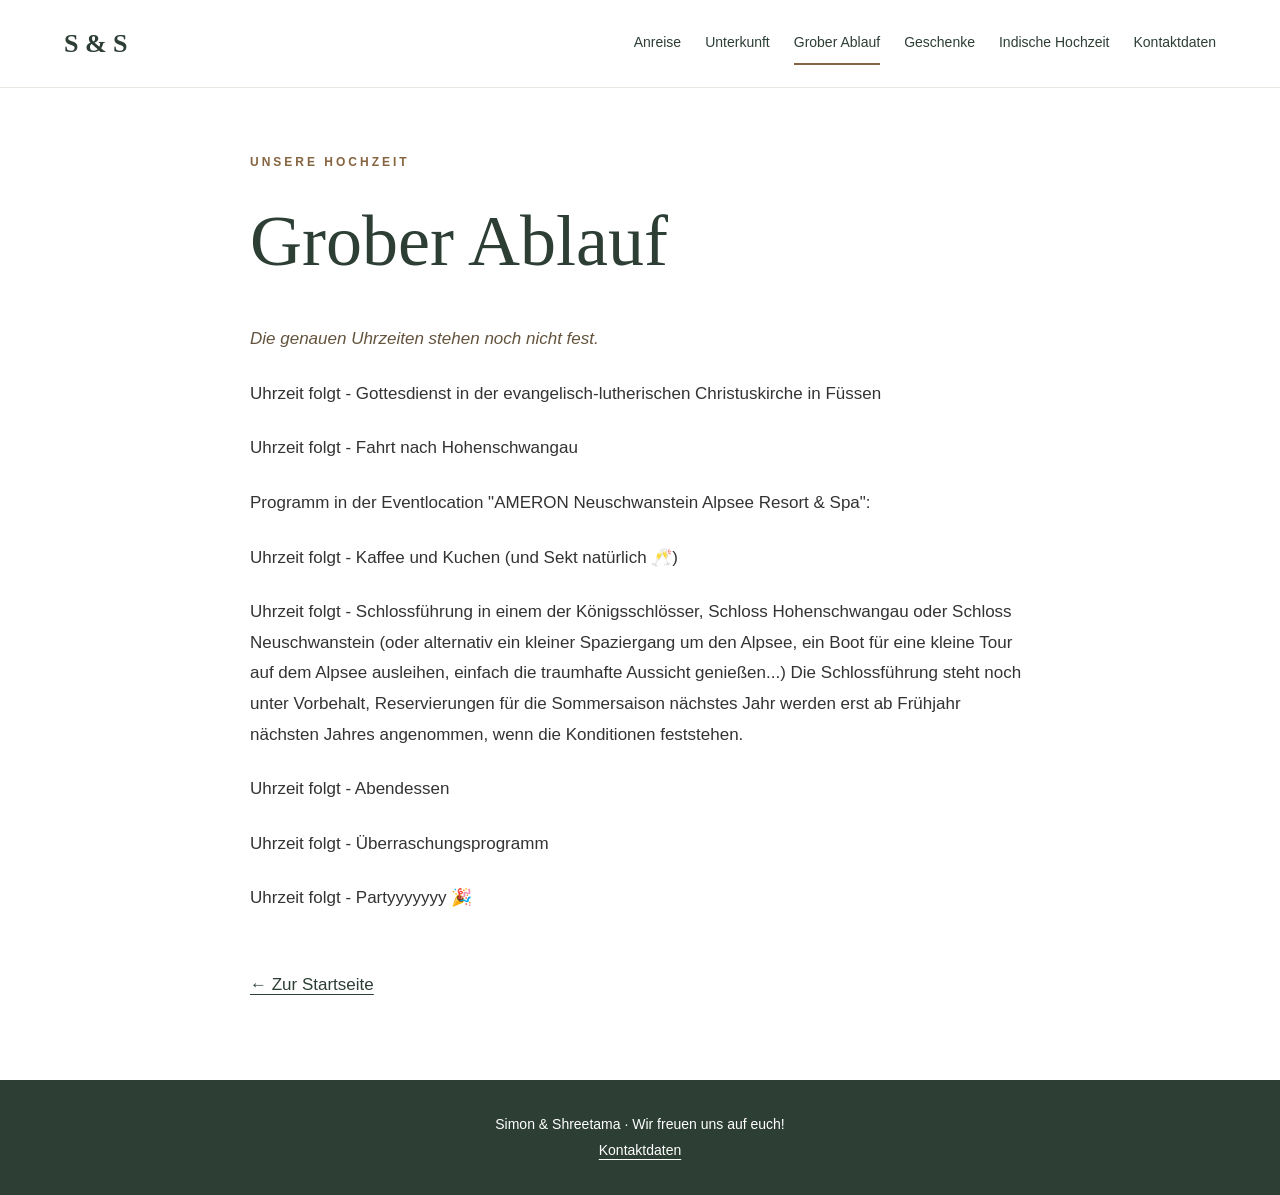
==== ablauf.html @ 5545a0ca "Replace wedding template with six German information pages from supplied document" ====
<!doctype html>
<html lang="de"><head><meta charset="utf-8"><meta name="viewport" content="width=device-width, initial-scale=1"><meta name="description" content="Grober Ablauf – die Hochzeit von Simon und Shreetama"><title>Grober Ablauf | Simon &amp; Shreetama</title><link rel="stylesheet" href="style.css"></head><body>
<a class="skip-link" href="#inhalt">Zum Inhalt</a>
<header class="navbar"><a class="nav-logo" href="index.html" aria-label="Simon und Shreetama – Startseite">S &amp; S</a><nav aria-label="Hauptnavigation"><ul class="nav-links"><li><a href="anreise.html">Anreise</a></li><li><a href="unterkunft.html">Unterkunft</a></li><li><a href="ablauf.html" aria-current="page">Grober Ablauf</a></li><li><a href="geschenke.html">Geschenke</a></li><li><a href="indische-hochzeit.html">Indische Hochzeit</a></li><li><a href="kontakt.html">Kontaktdaten</a></li></ul></nav></header>
<main id="inhalt"><article class="container prose"><p class="eyebrow">Unsere Hochzeit</p><h1>Grober Ablauf</h1><p class="note">Die genauen Uhrzeiten stehen noch nicht fest.</p><p>Uhrzeit folgt - Gottesdienst in der evangelisch-lutherischen Christuskirche in Füssen</p><p>Uhrzeit folgt - Fahrt nach Hohenschwangau</p><p>Programm in der Eventlocation &quot;AMERON Neuschwanstein Alpsee Resort &amp; Spa&quot;:</p><p>Uhrzeit folgt - Kaffee und Kuchen (und Sekt natürlich 🥂)</p><p>Uhrzeit folgt - Schlossführung in einem der Königsschlösser, Schloss Hohenschwangau oder Schloss Neuschwanstein (oder alternativ ein kleiner Spaziergang um den Alpsee, ein Boot für eine kleine Tour auf dem Alpsee ausleihen, einfach die traumhafte Aussicht genießen...) Die Schlossführung steht noch unter Vorbehalt, Reservierungen für die Sommersaison nächstes Jahr werden erst ab Frühjahr nächsten Jahres angenommen, wenn die Konditionen feststehen.</p><p>Uhrzeit folgt - Abendessen</p><p>Uhrzeit folgt - Überraschungsprogramm</p><p>Uhrzeit folgt - Partyyyyyyy 🎉</p><a class="back" href="index.html">← Zur Startseite</a></article></main><footer>Simon &amp; Shreetama · Wir freuen uns auf euch!<br><a href="kontakt.html">Kontaktdaten</a></footer></body></html>
---- style.css ----
:root{--green:#2d3e35;--gold:#876440;--cream:#f9f6f0;--text:#333}*{box-sizing:border-box}body{margin:0;background:#fff;color:var(--text);font:17px/1.8 Arial,sans-serif}a{color:var(--green);text-underline-offset:4px;overflow-wrap:anywhere}a:hover{color:var(--gold)}a:focus-visible{outline:3px solid var(--gold);outline-offset:5px}.skip-link{position:absolute;left:16px;top:-80px;background:white;padding:12px;z-index:10}.skip-link:focus{top:12px}.navbar{display:flex;align-items:center;justify-content:space-between;gap:28px;padding:22px 5%;border-bottom:1px solid #e8e8e3}.nav-logo{font:600 26px Georgia,serif;text-decoration:none;white-space:nowrap}.nav-links{display:flex;flex-wrap:wrap;gap:12px 24px;margin:0;padding:0;list-style:none}.nav-links a{font-size:14px;text-decoration:none;padding:8px 0;display:inline-block}.nav-links a[aria-current]{border-bottom:2px solid var(--gold)}h1,h2{font-family:Georgia,serif;font-weight:400;color:var(--green);line-height:1.2}h1{font-size:clamp(2.5rem,6vw,4.5rem);margin:12px 0 32px}h2{font-size:1.65rem}.eyebrow{text-transform:uppercase;letter-spacing:3px;font-size:12px;color:var(--gold);font-weight:bold}.hero{text-align:center;background:var(--cream);padding:86px 24px 92px}.hero h1{margin:16px 0 24px}.hero h1 span{font-style:italic;color:var(--gold)}.hero-place{letter-spacing:2px}.btn{display:inline-block;background:var(--green);color:white;text-decoration:none;padding:12px 28px;margin-top:18px}.btn:hover{background:#1f2c25;color:white}.container{width:min(1100px,90%);margin:auto}.overview{display:grid;grid-template-columns:repeat(3,minmax(0,1fr));gap:24px;padding:64px 0 80px}.card{border:1px solid #e6e2da;padding:30px;text-decoration:none;display:flex;flex-direction:column}.card:hover{background:var(--cream)}.card p{color:var(--text);font-size:16px;margin:0 0 24px}.number{font:italic 20px Georgia,serif;color:var(--gold)}.more{margin-top:auto;font-size:14px}.prose{max-width:780px;padding:64px 0 80px}.prose p{margin:0 0 24px}.prose h1{margin-bottom:40px}.note{color:#64543e;font-style:italic}.back{display:inline-block;margin-top:32px}footer{background:var(--green);color:white;text-align:center;padding:32px 20px;font-size:14px}footer a{color:white}@media(max-width:900px){.navbar{flex-direction:column;gap:10px}.nav-links{justify-content:center;gap:4px 18px}.overview{grid-template-columns:repeat(2,minmax(0,1fr))}}@media(max-width:560px){body{font-size:16px}.hero{padding:58px 20px}.overview{grid-template-columns:1fr;padding:36px 0 48px;gap:16px}.prose{padding:40px 0 56px}.card{padding:24px}.nav-links a{font-size:13px}}
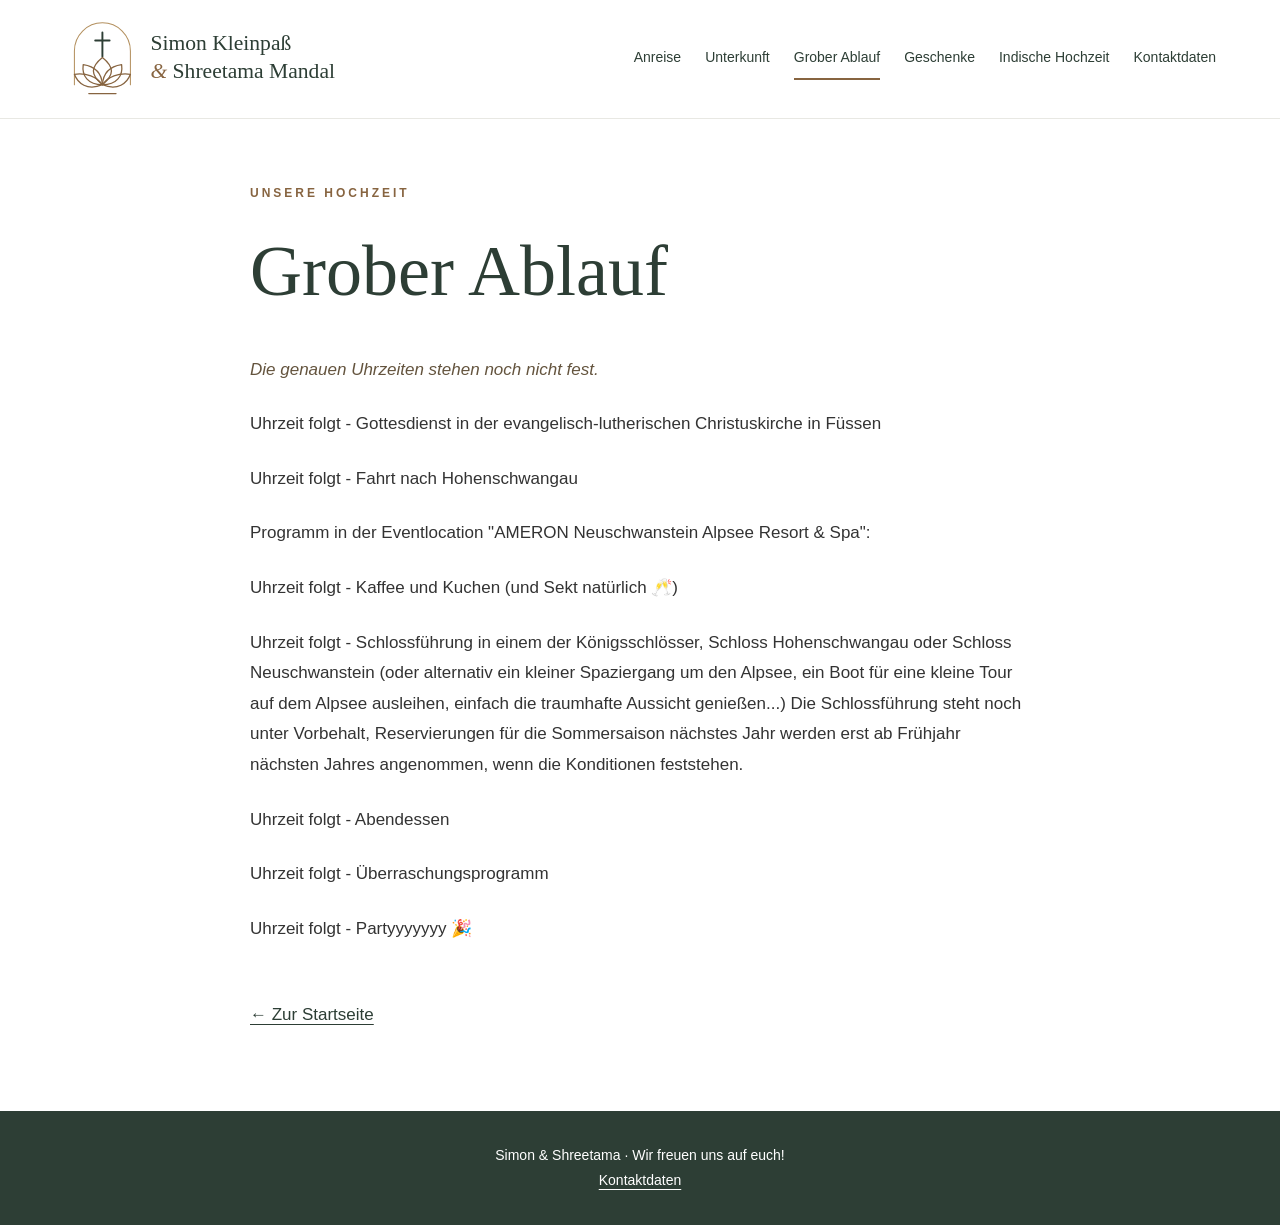
==== commit 2341a43b: "Replace initials with full-name cross and lotus SVG wedding logo" ====
--- a/ablauf.html
+++ b/ablauf.html
@@ -1,5 +1,5 @@
 <!doctype html>
 <html lang="de"><head><meta charset="utf-8"><meta name="viewport" content="width=device-width, initial-scale=1"><meta name="description" content="Grober Ablauf – die Hochzeit von Simon und Shreetama"><title>Grober Ablauf | Simon &amp; Shreetama</title><link rel="stylesheet" href="style.css"></head><body>
 <a class="skip-link" href="#inhalt">Zum Inhalt</a>
-<header class="navbar"><a class="nav-logo" href="index.html" aria-label="Simon und Shreetama – Startseite">S &amp; S</a><nav aria-label="Hauptnavigation"><ul class="nav-links"><li><a href="anreise.html">Anreise</a></li><li><a href="unterkunft.html">Unterkunft</a></li><li><a href="ablauf.html" aria-current="page">Grober Ablauf</a></li><li><a href="geschenke.html">Geschenke</a></li><li><a href="indische-hochzeit.html">Indische Hochzeit</a></li><li><a href="kontakt.html">Kontaktdaten</a></li></ul></nav></header>
+<header class="navbar"><a class="nav-logo" href="index.html" aria-label="Simon und Shreetama – Startseite"><img src="logo.svg" width="410" height="112" alt="Simon Kleinpaß &amp; Shreetama Mandal"></a><nav aria-label="Hauptnavigation"><ul class="nav-links"><li><a href="anreise.html">Anreise</a></li><li><a href="unterkunft.html">Unterkunft</a></li><li><a href="ablauf.html" aria-current="page">Grober Ablauf</a></li><li><a href="geschenke.html">Geschenke</a></li><li><a href="indische-hochzeit.html">Indische Hochzeit</a></li><li><a href="kontakt.html">Kontaktdaten</a></li></ul></nav></header>
 <main id="inhalt"><article class="container prose"><p class="eyebrow">Unsere Hochzeit</p><h1>Grober Ablauf</h1><p class="note">Die genauen Uhrzeiten stehen noch nicht fest.</p><p>Uhrzeit folgt - Gottesdienst in der evangelisch-lutherischen Christuskirche in Füssen</p><p>Uhrzeit folgt - Fahrt nach Hohenschwangau</p><p>Programm in der Eventlocation &quot;AMERON Neuschwanstein Alpsee Resort &amp; Spa&quot;:</p><p>Uhrzeit folgt - Kaffee und Kuchen (und Sekt natürlich 🥂)</p><p>Uhrzeit folgt - Schlossführung in einem der Königsschlösser, Schloss Hohenschwangau oder Schloss Neuschwanstein (oder alternativ ein kleiner Spaziergang um den Alpsee, ein Boot für eine kleine Tour auf dem Alpsee ausleihen, einfach die traumhafte Aussicht genießen...) Die Schlossführung steht noch unter Vorbehalt, Reservierungen für die Sommersaison nächstes Jahr werden erst ab Frühjahr nächsten Jahres angenommen, wenn die Konditionen feststehen.</p><p>Uhrzeit folgt - Abendessen</p><p>Uhrzeit folgt - Überraschungsprogramm</p><p>Uhrzeit folgt - Partyyyyyyy 🎉</p><a class="back" href="index.html">← Zur Startseite</a></article></main><footer>Simon &amp; Shreetama · Wir freuen uns auf euch!<br><a href="kontakt.html">Kontaktdaten</a></footer></body></html>
--- a/style.css
+++ b/style.css
@@ -1 +1,7 @@
-:root{--green:#2d3e35;--gold:#876440;--cream:#f9f6f0;--text:#333}*{box-sizing:border-box}body{margin:0;background:#fff;color:var(--text);font:17px/1.8 Arial,sans-serif}a{color:var(--green);text-underline-offset:4px;overflow-wrap:anywhere}a:hover{color:var(--gold)}a:focus-visible{outline:3px solid var(--gold);outline-offset:5px}.skip-link{position:absolute;left:16px;top:-80px;background:white;padding:12px;z-index:10}.skip-link:focus{top:12px}.navbar{display:flex;align-items:center;justify-content:space-between;gap:28px;padding:22px 5%;border-bottom:1px solid #e8e8e3}.nav-logo{font:600 26px Georgia,serif;text-decoration:none;white-space:nowrap}.nav-links{display:flex;flex-wrap:wrap;gap:12px 24px;margin:0;padding:0;list-style:none}.nav-links a{font-size:14px;text-decoration:none;padding:8px 0;display:inline-block}.nav-links a[aria-current]{border-bottom:2px solid var(--gold)}h1,h2{font-family:Georgia,serif;font-weight:400;color:var(--green);line-height:1.2}h1{font-size:clamp(2.5rem,6vw,4.5rem);margin:12px 0 32px}h2{font-size:1.65rem}.eyebrow{text-transform:uppercase;letter-spacing:3px;font-size:12px;color:var(--gold);font-weight:bold}.hero{text-align:center;background:var(--cream);padding:86px 24px 92px}.hero h1{margin:16px 0 24px}.hero h1 span{font-style:italic;color:var(--gold)}.hero-place{letter-spacing:2px}.btn{display:inline-block;background:var(--green);color:white;text-decoration:none;padding:12px 28px;margin-top:18px}.btn:hover{background:#1f2c25;color:white}.container{width:min(1100px,90%);margin:auto}.overview{display:grid;grid-template-columns:repeat(3,minmax(0,1fr));gap:24px;padding:64px 0 80px}.card{border:1px solid #e6e2da;padding:30px;text-decoration:none;display:flex;flex-direction:column}.card:hover{background:var(--cream)}.card p{color:var(--text);font-size:16px;margin:0 0 24px}.number{font:italic 20px Georgia,serif;color:var(--gold)}.more{margin-top:auto;font-size:14px}.prose{max-width:780px;padding:64px 0 80px}.prose p{margin:0 0 24px}.prose h1{margin-bottom:40px}.note{color:#64543e;font-style:italic}.back{display:inline-block;margin-top:32px}footer{background:var(--green);color:white;text-align:center;padding:32px 20px;font-size:14px}footer a{color:white}@media(max-width:900px){.navbar{flex-direction:column;gap:10px}.nav-links{justify-content:center;gap:4px 18px}.overview{grid-template-columns:repeat(2,minmax(0,1fr))}}@media(max-width:560px){body{font-size:16px}.hero{padding:58px 20px}.overview{grid-template-columns:1fr;padding:36px 0 48px;gap:16px}.prose{padding:40px 0 56px}.card{padding:24px}.nav-links a{font-size:13px}}+:root{--green:#2d3e35;--gold:#876440;--cream:#f9f6f0;--text:#333}*{box-sizing:border-box}body{margin:0;background:#fff;color:var(--text);font:17px/1.8 Arial,sans-serif}a{color:var(--green);text-underline-offset:4px;overflow-wrap:anywhere}a:hover{color:var(--gold)}a:focus-visible{outline:3px solid var(--gold);outline-offset:5px}.skip-link{position:absolute;left:16px;top:-80px;background:white;padding:12px;z-index:10}.skip-link:focus{top:12px}.navbar{display:flex;align-items:center;justify-content:space-between;gap:28px;padding:22px 5%;border-bottom:1px solid #e8e8e3}.nav-logo{font:600 26px Georgia,serif;text-decoration:none;white-space:nowrap}.nav-links{display:flex;flex-wrap:wrap;gap:12px 24px;margin:0;padding:0;list-style:none}.nav-links a{font-size:14px;text-decoration:none;padding:8px 0;display:inline-block}.nav-links a[aria-current]{border-bottom:2px solid var(--gold)}h1,h2{font-family:Georgia,serif;font-weight:400;color:var(--green);line-height:1.2}h1{font-size:clamp(2.5rem,6vw,4.5rem);margin:12px 0 32px}h2{font-size:1.65rem}.eyebrow{text-transform:uppercase;letter-spacing:3px;font-size:12px;color:var(--gold);font-weight:bold}.hero{text-align:center;background:var(--cream);padding:86px 24px 92px}.hero h1{margin:16px 0 24px}.hero h1 span{font-style:italic;color:var(--gold)}.hero-place{letter-spacing:2px}.btn{display:inline-block;background:var(--green);color:white;text-decoration:none;padding:12px 28px;margin-top:18px}.btn:hover{background:#1f2c25;color:white}.container{width:min(1100px,90%);margin:auto}.overview{display:grid;grid-template-columns:repeat(3,minmax(0,1fr));gap:24px;padding:64px 0 80px}.card{border:1px solid #e6e2da;padding:30px;text-decoration:none;display:flex;flex-direction:column}.card:hover{background:var(--cream)}.card p{color:var(--text);font-size:16px;margin:0 0 24px}.number{font:italic 20px Georgia,serif;color:var(--gold)}.more{margin-top:auto;font-size:14px}.prose{max-width:780px;padding:64px 0 80px}.prose p{margin:0 0 24px}.prose h1{margin-bottom:40px}.note{color:#64543e;font-style:italic}.back{display:inline-block;margin-top:32px}footer{background:var(--green);color:white;text-align:center;padding:32px 20px;font-size:14px}footer a{color:white}@media(max-width:900px){.navbar{flex-direction:column;gap:10px}.nav-links{justify-content:center;gap:4px 18px}.overview{grid-template-columns:repeat(2,minmax(0,1fr))}}@media(max-width:560px){body{font-size:16px}.hero{padding:58px 20px}.overview{grid-template-columns:1fr;padding:36px 0 48px;gap:16px}.prose{padding:40px 0 56px}.card{padding:24px}.nav-links a{font-size:13px}}
+/* Full-name wedding wordmark: cross and lotus. */
+.nav-logo{display:block;flex:0 0 auto;line-height:0;white-space:normal;max-width:100%}
+.nav-logo img{display:block;width:328px;max-width:100%;height:auto}
+.navbar{flex-wrap:wrap;justify-content:space-between;padding-top:14px;padding-bottom:14px;gap:16px 28px}
+@media(max-width:1200px){.navbar{justify-content:center}.nav-links{justify-content:center}}
+@media(max-width:560px){.nav-logo img{width:300px}}
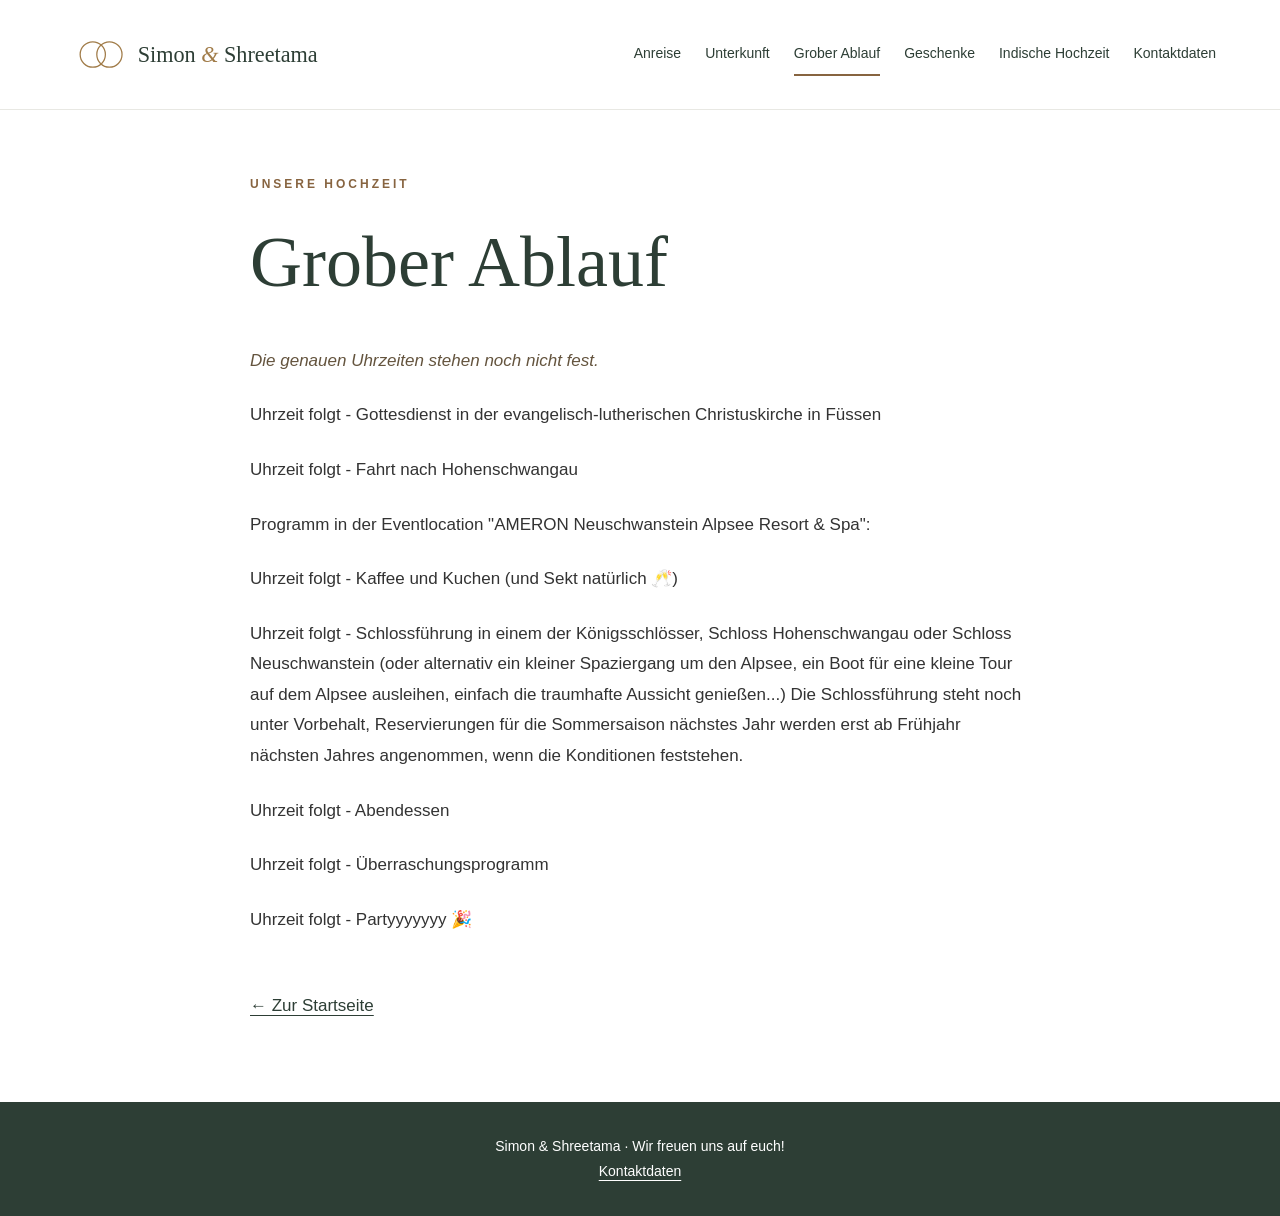
==== commit a20156a4: "Publish approved first-name wedding rings logo" ====
--- a/ablauf.html
+++ b/ablauf.html
@@ -1,5 +1,5 @@
 <!doctype html>
 <html lang="de"><head><meta charset="utf-8"><meta name="viewport" content="width=device-width, initial-scale=1"><meta name="description" content="Grober Ablauf – die Hochzeit von Simon und Shreetama"><title>Grober Ablauf | Simon &amp; Shreetama</title><link rel="stylesheet" href="style.css"></head><body>
 <a class="skip-link" href="#inhalt">Zum Inhalt</a>
-<header class="navbar"><a class="nav-logo" href="index.html" aria-label="Simon und Shreetama – Startseite"><img src="logo.svg" width="410" height="112" alt="Simon Kleinpaß &amp; Shreetama Mandal"></a><nav aria-label="Hauptnavigation"><ul class="nav-links"><li><a href="anreise.html">Anreise</a></li><li><a href="unterkunft.html">Unterkunft</a></li><li><a href="ablauf.html" aria-current="page">Grober Ablauf</a></li><li><a href="geschenke.html">Geschenke</a></li><li><a href="indische-hochzeit.html">Indische Hochzeit</a></li><li><a href="kontakt.html">Kontaktdaten</a></li></ul></nav></header>
+<header class="navbar"><a class="nav-logo" href="index.html" aria-label="Simon und Shreetama – Startseite"><img src="logo.svg" width="650" height="160" alt="Simon &amp; Shreetama"></a><nav aria-label="Hauptnavigation"><ul class="nav-links"><li><a href="anreise.html">Anreise</a></li><li><a href="unterkunft.html">Unterkunft</a></li><li><a href="ablauf.html" aria-current="page">Grober Ablauf</a></li><li><a href="geschenke.html">Geschenke</a></li><li><a href="indische-hochzeit.html">Indische Hochzeit</a></li><li><a href="kontakt.html">Kontaktdaten</a></li></ul></nav></header>
 <main id="inhalt"><article class="container prose"><p class="eyebrow">Unsere Hochzeit</p><h1>Grober Ablauf</h1><p class="note">Die genauen Uhrzeiten stehen noch nicht fest.</p><p>Uhrzeit folgt - Gottesdienst in der evangelisch-lutherischen Christuskirche in Füssen</p><p>Uhrzeit folgt - Fahrt nach Hohenschwangau</p><p>Programm in der Eventlocation &quot;AMERON Neuschwanstein Alpsee Resort &amp; Spa&quot;:</p><p>Uhrzeit folgt - Kaffee und Kuchen (und Sekt natürlich 🥂)</p><p>Uhrzeit folgt - Schlossführung in einem der Königsschlösser, Schloss Hohenschwangau oder Schloss Neuschwanstein (oder alternativ ein kleiner Spaziergang um den Alpsee, ein Boot für eine kleine Tour auf dem Alpsee ausleihen, einfach die traumhafte Aussicht genießen...) Die Schlossführung steht noch unter Vorbehalt, Reservierungen für die Sommersaison nächstes Jahr werden erst ab Frühjahr nächsten Jahres angenommen, wenn die Konditionen feststehen.</p><p>Uhrzeit folgt - Abendessen</p><p>Uhrzeit folgt - Überraschungsprogramm</p><p>Uhrzeit folgt - Partyyyyyyy 🎉</p><a class="back" href="index.html">← Zur Startseite</a></article></main><footer>Simon &amp; Shreetama · Wir freuen uns auf euch!<br><a href="kontakt.html">Kontaktdaten</a></footer></body></html>
--- a/style.css
+++ b/style.css
@@ -1,5 +1,5 @@
 :root{--green:#2d3e35;--gold:#876440;--cream:#f9f6f0;--text:#333}*{box-sizing:border-box}body{margin:0;background:#fff;color:var(--text);font:17px/1.8 Arial,sans-serif}a{color:var(--green);text-underline-offset:4px;overflow-wrap:anywhere}a:hover{color:var(--gold)}a:focus-visible{outline:3px solid var(--gold);outline-offset:5px}.skip-link{position:absolute;left:16px;top:-80px;background:white;padding:12px;z-index:10}.skip-link:focus{top:12px}.navbar{display:flex;align-items:center;justify-content:space-between;gap:28px;padding:22px 5%;border-bottom:1px solid #e8e8e3}.nav-logo{font:600 26px Georgia,serif;text-decoration:none;white-space:nowrap}.nav-links{display:flex;flex-wrap:wrap;gap:12px 24px;margin:0;padding:0;list-style:none}.nav-links a{font-size:14px;text-decoration:none;padding:8px 0;display:inline-block}.nav-links a[aria-current]{border-bottom:2px solid var(--gold)}h1,h2{font-family:Georgia,serif;font-weight:400;color:var(--green);line-height:1.2}h1{font-size:clamp(2.5rem,6vw,4.5rem);margin:12px 0 32px}h2{font-size:1.65rem}.eyebrow{text-transform:uppercase;letter-spacing:3px;font-size:12px;color:var(--gold);font-weight:bold}.hero{text-align:center;background:var(--cream);padding:86px 24px 92px}.hero h1{margin:16px 0 24px}.hero h1 span{font-style:italic;color:var(--gold)}.hero-place{letter-spacing:2px}.btn{display:inline-block;background:var(--green);color:white;text-decoration:none;padding:12px 28px;margin-top:18px}.btn:hover{background:#1f2c25;color:white}.container{width:min(1100px,90%);margin:auto}.overview{display:grid;grid-template-columns:repeat(3,minmax(0,1fr));gap:24px;padding:64px 0 80px}.card{border:1px solid #e6e2da;padding:30px;text-decoration:none;display:flex;flex-direction:column}.card:hover{background:var(--cream)}.card p{color:var(--text);font-size:16px;margin:0 0 24px}.number{font:italic 20px Georgia,serif;color:var(--gold)}.more{margin-top:auto;font-size:14px}.prose{max-width:780px;padding:64px 0 80px}.prose p{margin:0 0 24px}.prose h1{margin-bottom:40px}.note{color:#64543e;font-style:italic}.back{display:inline-block;margin-top:32px}footer{background:var(--green);color:white;text-align:center;padding:32px 20px;font-size:14px}footer a{color:white}@media(max-width:900px){.navbar{flex-direction:column;gap:10px}.nav-links{justify-content:center;gap:4px 18px}.overview{grid-template-columns:repeat(2,minmax(0,1fr))}}@media(max-width:560px){body{font-size:16px}.hero{padding:58px 20px}.overview{grid-template-columns:1fr;padding:36px 0 48px;gap:16px}.prose{padding:40px 0 56px}.card{padding:24px}.nav-links a{font-size:13px}}
-/* Full-name wedding wordmark: cross and lotus. */
+/* Wedding wordmark: first names and interlocking rings. */
 .nav-logo{display:block;flex:0 0 auto;line-height:0;white-space:normal;max-width:100%}
 .nav-logo img{display:block;width:328px;max-width:100%;height:auto}
 .navbar{flex-wrap:wrap;justify-content:space-between;padding-top:14px;padding-bottom:14px;gap:16px 28px}
